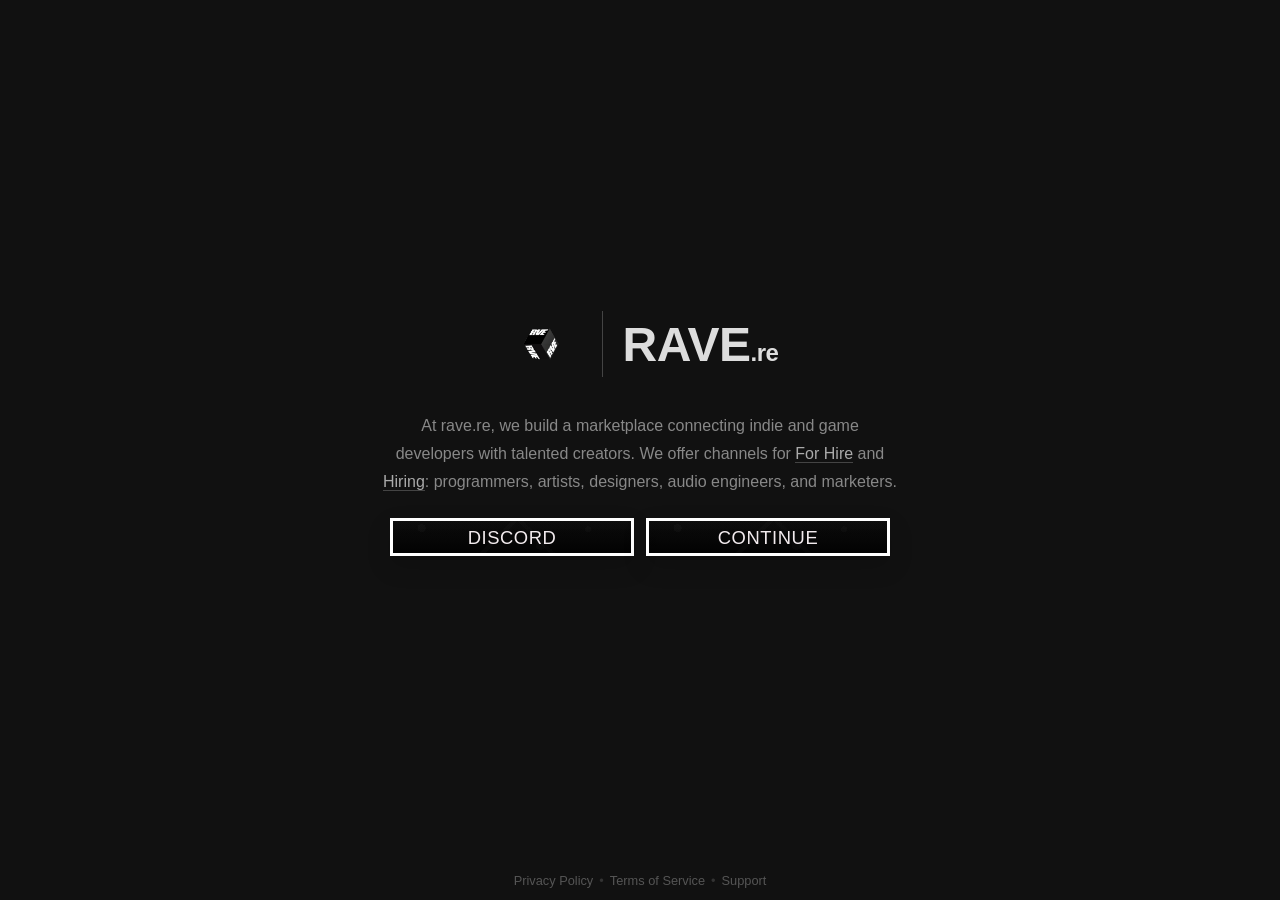
==== index.html @ a0270ed1 "rename to index.html" ====
﻿<!DOCTYPE html>
<html lang="en">
<head>
  <meta charset="UTF-8" />
  <meta name="viewport" content="width=device-width, initial-scale=1.0"/>
  <title>rave.re - marketplace</title>
  <link rel="icon" type="image/png" href="favicon.png" />
  <link rel="stylesheet" href="styles.css" />
</head>
<body>

  <div class="center">

    <div class="brand">
      <img src="logo.png" alt="RAVE Logo" class="brand-logo" />
      <div class="brand-divider"></div>
      <span class="brand-name">RAVE<span class="brand-tld">.re</span></span>
    </div>

    <p class="desc">
      At rave.re, we build a marketplace connecting indie and game developers with talented creators.
      We offer channels for
      <a href="https://discord.gg/YOUR_INVITE" target="_blank" rel="noopener">For Hire</a>
      and
      <a href="https://discord.gg/YOUR_INVITE" target="_blank" rel="noopener">Hiring</a>:
      programmers, artists, designers,
      audio engineers, and
      marketers.
    </p>

    <div class="button-group">
      <a href="https://discord.gg/veHUyEMm8Z" class="btn" target="_blank" rel="noopener">
        
        <span class="btn-title">Discord</span>
      </a>
      <a href="https://yoursite.com/learn-more" class="btn" target="_blank" rel="noopener">
        <span class="btn-title">Continue</span>
        
      </a>
    </div>

  </div>

  <footer>
    <a href="#">Privacy Policy</a>
    <span class="sep">•</span>
    <a href="#">Terms of Service</a>
    <span class="sep">•</span>
    <a href="#">Support</a>
  </footer>

</body>
</html>
---- styles.css ----
﻿*, *::before, *::after {
  box-sizing: border-box;
  margin: 0;
  padding: 0;
}

html, body {
  height: 100%;
}

body {
  background: #111;
  color: #bbb;
  font-family: -apple-system, BlinkMacSystemFont, 'Segoe UI', sans-serif;
  font-size: 16px;
  display: flex;
  flex-direction: column;
  align-items: center;
  justify-content: center;
  text-align: center;
  padding: 40px 20px;
}

.center {
  display: flex;
  flex-direction: column;
  align-items: center;
}

.brand {
  display: flex;
  align-items: center;
  gap: 20px;
  margin-bottom: 28px;
}

.brand img {
  height: 80px;
  width: 80px;
  object-fit: contain;
}

.brand-divider {
  width: 1px;
  height: 66px;
  background: #444;
}

.brand-name {
  font-size: 3rem;
  font-weight: 600;
  color: #ddd;
  letter-spacing: -0.01em;
}

.brand-tld {
  font-size: 1.5rem;
}

.button-group {
  width: min(100%, 500px);
  display: grid;
  grid-template-columns: repeat(2, minmax(150px, 1fr));
  gap: 12px;
  margin-top: 12px;
  margin-bottom: 40px;
}

.btn {
  position: relative;
  overflow: hidden;
  width: 100%;
  min-height: 38px;
  padding: 4px 12px 3px;
  color: #f2ebee;
  background:
    linear-gradient(180deg, rgba(0, 0, 0, 0.08), rgba(255, 255, 255, 0.03) 24%, rgba(0, 0, 0, 0.04)),
    linear-gradient(180deg, rgba(0, 0, 0, 0.92), rgba(0, 0, 0, 0.9));
  border: 3px solid #ffffff;
  border-radius: 0;
  text-decoration: none;
  cursor: pointer;
  transition: border-color 0.2s ease, background-color 0.2s ease, transform 0.2s ease;
  display: flex;
  flex-direction: column;
  align-items: center;
  justify-content: center;
  text-align: center;
  box-shadow: 0 10px 24px rgba(0, 0, 0, 0.16);
}

.btn::before {
  content: "";
  position: absolute;
  inset: 0;
  background:
    radial-gradient(circle at 12% 22%, rgba(255, 255, 255, 0.035) 0 4px, transparent 4px 100%),
    radial-gradient(circle at 82% 26%, rgba(255, 255, 255, 0.03) 0 3px, transparent 3px 100%),
    radial-gradient(circle at 62% 74%, rgba(255, 255, 255, 0.025) 0 5px, transparent 5px 100%),
    linear-gradient(135deg, transparent 0 44%, rgba(255, 255, 255, 0.025) 44% 46%, transparent 46% 100%),
    linear-gradient(45deg, transparent 0 58%, rgba(255, 255, 255, 0.02) 58% 60%, transparent 60% 100%);
  opacity: 0.7;
  pointer-events: none;
}

.btn::after {
  content: "";
  position: absolute;
  inset: 0;
  background: linear-gradient(180deg, rgba(255, 255, 255, 0.05), transparent 28%);
  pointer-events: none;
}

.btn-title,
.btn-subtitle {
  position: relative;
  z-index: 1;
}

.btn-title {
  display: inline-flex;
  align-items: center;
  justify-content: center;
  gap: 8px;
  font-size: clamp(0.95rem, 1.45vw, 1.15rem);
  font-weight: 400;
  line-height: 1.05;
  letter-spacing: 0.03em;
  text-transform: uppercase;
}

.btn-icon {
  display: inline-flex;
  align-items: center;
  justify-content: center;
  width: 18px;
  height: 18px;
  flex-shrink: 0;
}

.btn-icon svg {
  display: block;
  width: 100%;
  height: 100%;
}

.btn-subtitle {
  margin-top: 2px;
  font-size: clamp(0.72rem, 0.88vw, 0.84rem);
  color: rgba(255, 255, 255, 0.8);
  letter-spacing: 0.01em;
}

.btn:hover {
  border-color: #ff587d;
  transform: translateY(-1px);
  background:
    linear-gradient(180deg, rgba(255, 255, 255, 0.09), rgba(255, 255, 255, 0.035) 24%, rgba(0, 0, 0, 0.04)),
    linear-gradient(180deg, rgba(128, 116, 125, 0.94), rgba(111, 100, 109, 0.92));
}

.btn:focus-visible {
  outline: 2px solid #ff7b9b;
  outline-offset: 4px;
}

.desc {
  max-width: 520px;
  line-height: 1.75;
  color: #888;
  margin-bottom: 10px;
}

.desc a {
  color: #aaa;
  text-decoration: none;
  border-bottom: 1px solid #444;
}

.desc a:hover {
  color: #ddd;
  border-color: #888;
}

footer {
  position: fixed;
  bottom: 0;
  width: 100%;
  padding: 12px 20px;
  display: flex;
  justify-content: center;
  align-items: center;
  gap: 6px;
  flex-wrap: wrap;
  font-size: 0.8rem;
  color: #555;
}

footer a {
  color: #555;
  text-decoration: none;
}

footer a:hover {
  color: #999;
}

footer .sep {
  color: #333;
}

@media (max-width: 640px) {
  .button-group {
    grid-template-columns: 1fr;
  }

  .btn {
    min-height: 52px;
    padding: 6px 12px 4px;
  }

  .btn-title {
    letter-spacing: 0.03em;
  }

  .btn-subtitle {
    margin-top: 0px;
  }
}
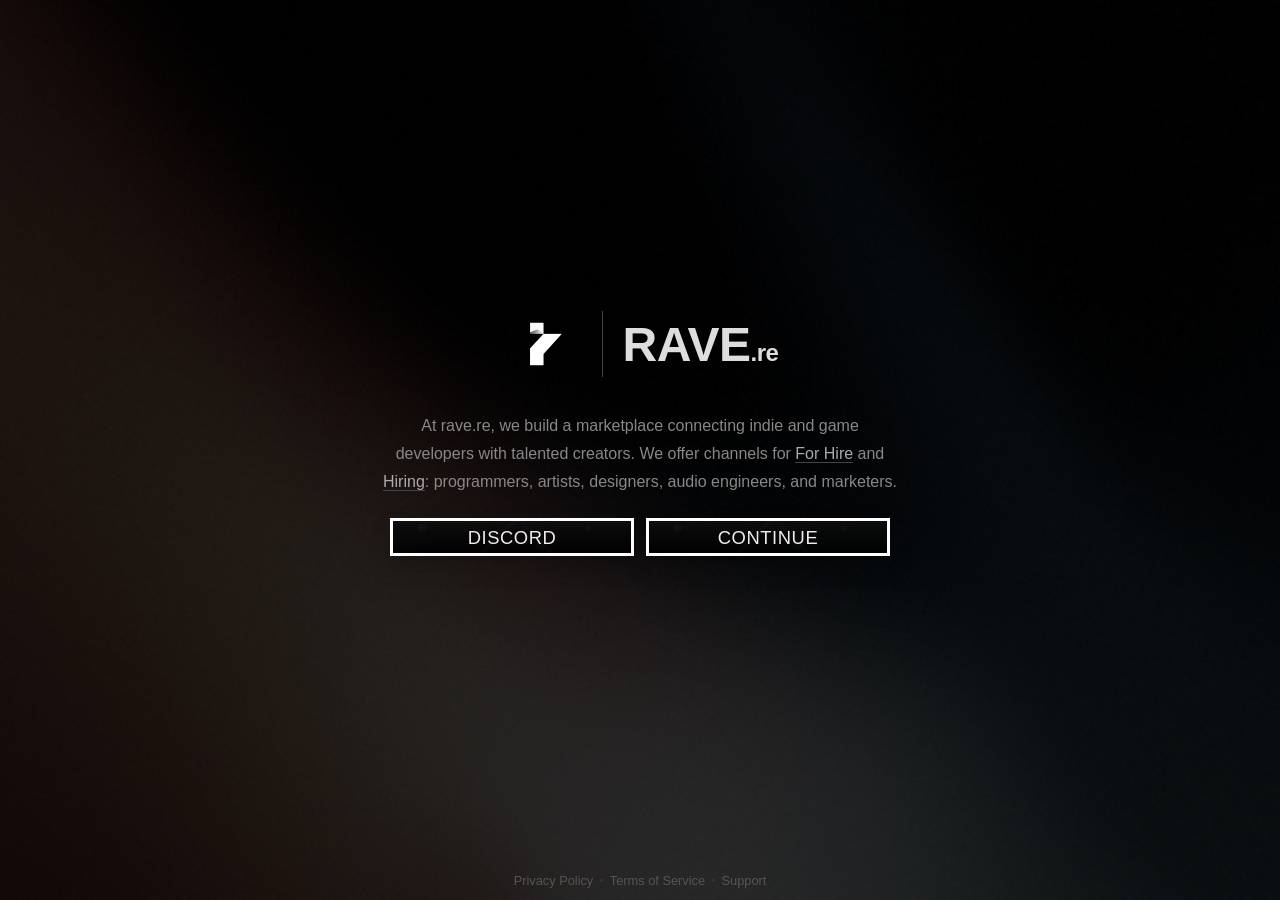
==== commit 87cd37ae: "Add background image bg.png and update styles" ====
--- a/index.html
+++ b/index.html
@@ -12,7 +12,7 @@
   <div class="center">
 
     <div class="brand">
-      <img src="logo.png" alt="RAVE Logo" class="brand-logo" />
+      <img src="rave.png" alt="RAVE Logo" class="brand-logo" />
       <div class="brand-divider"></div>
       <span class="brand-name">RAVE<span class="brand-tld">.re</span></span>
     </div>
--- a/styles.css
+++ b/styles.css
@@ -9,7 +9,8 @@
 }
 
 body {
-  background: #111;
+  background: url('bg.png') no-repeat center center fixed;
+  background-size: cover;
   color: #bbb;
   font-family: -apple-system, BlinkMacSystemFont, 'Segoe UI', sans-serif;
   font-size: 16px;
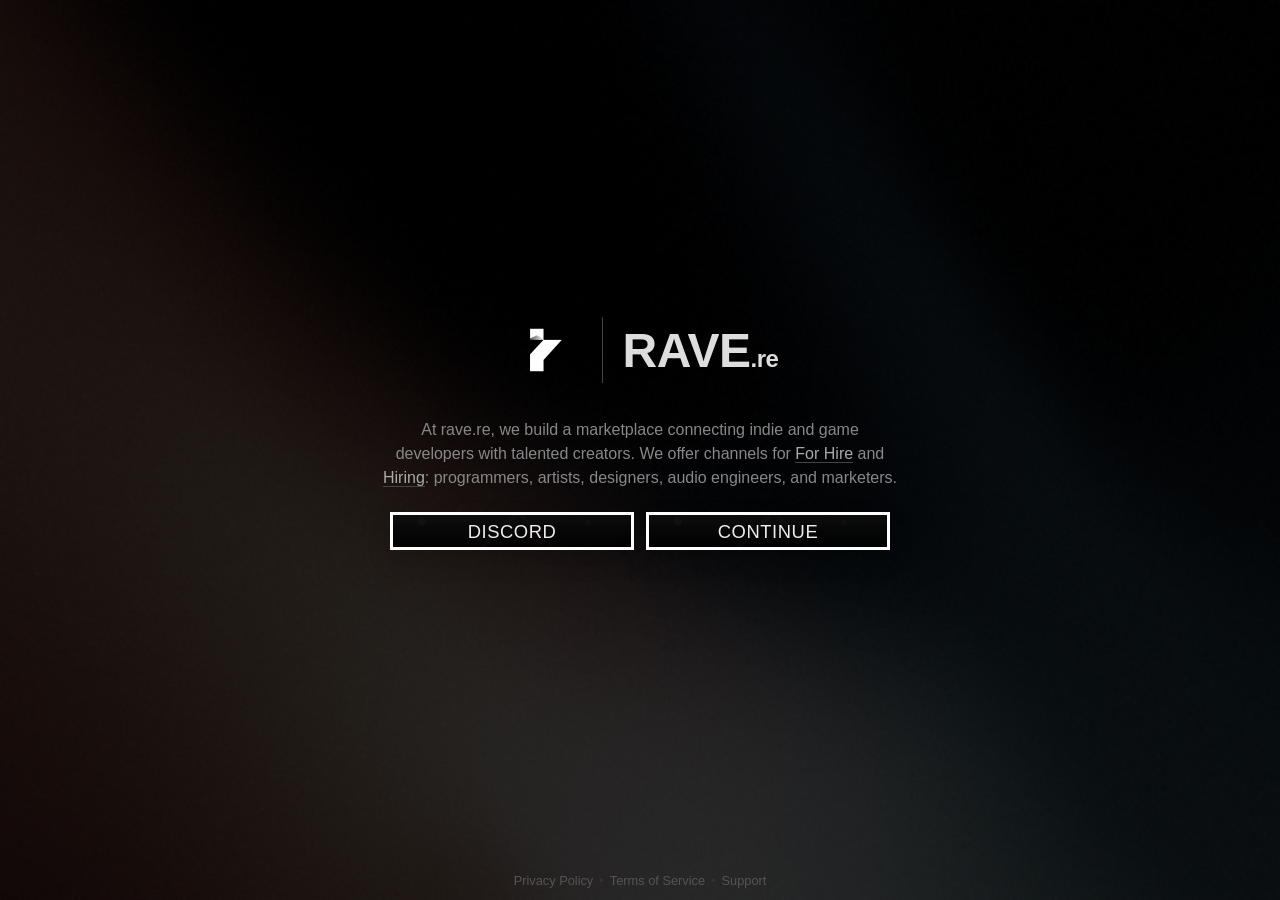
==== commit ea22f44f: "Add Google Analytics and update site content" ====
--- a/index.html
+++ b/index.html
@@ -1,13 +1,22 @@
-﻿<!DOCTYPE html>
+<!DOCTYPE html>
 <html lang="en">
 <head>
   <meta charset="UTF-8" />
   <meta name="viewport" content="width=device-width, initial-scale=1.0"/>
-  <title>rave.re - marketplace</title>
-  <link rel="icon" type="image/png" href="favicon.png" />
+  <title>rave.re - homepage</title>
+  <link rel="icon" type="image/png" href="rave.png" />
   <link rel="stylesheet" href="styles.css" />
+  <!-- Google tag (gtag.js) -->
+  <script async src="https://www.googletagmanager.com/gtag/js?id=G-RZJT39793L"></script>
+  <script>
+    window.dataLayer = window.dataLayer || [];
+    function gtag(){dataLayer.push(arguments);}
+    gtag('js', new Date());
+
+    gtag('config', 'G-RZJT39793L');
+  </script>
 </head>
-<body>
+<body class="landing">
 
   <div class="center">
 
@@ -33,7 +42,7 @@
         
         <span class="btn-title">Discord</span>
       </a>
-      <a href="https://yoursite.com/learn-more" class="btn" target="_blank" rel="noopener">
+      <a href="main.html" class="btn">
         <span class="btn-title">Continue</span>
         
       </a>
--- a/styles.css
+++ b/styles.css
@@ -9,11 +9,15 @@
 }
 
 body {
-  background: url('bg.png') no-repeat center center fixed;
-  background-size: cover;
   color: #bbb;
   font-family: -apple-system, BlinkMacSystemFont, 'Segoe UI', sans-serif;
   font-size: 16px;
+  background: #0b0b10;
+}
+
+.landing {
+  background: url('bg.png') no-repeat center center fixed;
+  background-size: cover;
   display: flex;
   flex-direction: column;
   align-items: center;
@@ -167,7 +171,7 @@
 
 .desc {
   max-width: 520px;
-  line-height: 1.75;
+  line-height: 1.50;
   color: #888;
   margin-bottom: 10px;
 }
@@ -228,3 +232,541 @@
     margin-top: 0px;
   }
 }
+
+/* ===========================
+   Main page (main.html)
+   =========================== */
+
+.main {
+  min-height: 100%;
+  color: #c9c9d4;
+  background: #14181c;
+}
+
+.container {
+  width: min(1180px, calc(100% - 48px));
+  margin: 0 auto;
+}
+
+.forum-topbar {
+  position: sticky;
+  top: 0;
+  z-index: 50;
+  background: rgba(15, 17, 20, 0.95);
+  backdrop-filter: blur(14px);
+  border-bottom: 1px solid rgba(255, 255, 255, 0.10);
+}
+
+.forum-topbar-inner {
+  display: flex;
+  align-items: center;
+  justify-content: space-between;
+  gap: 12px;
+  padding: 24px 0;
+}
+
+.forum-brand {
+  display: inline-flex;
+  align-items: center;
+  gap: 12px;
+  text-decoration: none;
+  color: inherit;
+  flex: 0 0 auto;
+}
+
+.forum-brand img {
+  width: 34px;
+  height: 34px;
+  object-fit: contain;
+}
+
+.forum-brand span {
+  font-weight: 600;
+  font-size: 1.7rem;
+  letter-spacing: -0.01em;
+  color: rgba(240, 240, 247, 0.95);
+}
+
+.forum-topbar-actions {
+  display: flex;
+  align-items: center;
+  gap: 10px;
+}
+
+.forum-action-btn {
+  display: inline-flex;
+  align-items: center;
+  justify-content: center;
+  height: 26px;
+  padding: 0 10px;
+  border-radius: 0;
+  text-decoration: none;
+  font-size: 0.82rem;
+  color: #f2ebee;
+  border: 2px solid #ffffff;
+  background:
+    linear-gradient(180deg, rgba(0, 0, 0, 0.08), rgba(255, 255, 255, 0.03) 24%, rgba(0, 0, 0, 0.04)),
+    linear-gradient(180deg, rgba(0, 0, 0, 0.92), rgba(0, 0, 0, 0.9));
+}
+
+.forum-action-btn.ghost {
+  background:
+    linear-gradient(180deg, rgba(0, 0, 0, 0.08), rgba(255, 255, 255, 0.03) 24%, rgba(0, 0, 0, 0.04)),
+    linear-gradient(180deg, rgba(0, 0, 0, 0.92), rgba(0, 0, 0, 0.9));
+  border-color: #ffffff;
+}
+
+.forum-action-btn:hover {
+  border-color: #ff587d;
+}
+
+.forum-icon-btn {
+  width: 28px;
+  height: 28px;
+  border-radius: 6px;
+  border: 0;
+  background: transparent;
+  color: rgba(240, 240, 247, 0.92);
+  display: inline-flex;
+  align-items: center;
+  justify-content: center;
+  cursor: pointer;
+}
+
+.forum-icon-btn svg {
+  width: 18px;
+  height: 18px;
+}
+
+.forum-icon-btn:hover {
+  background: rgba(255, 255, 255, 0.08);
+}
+
+.forum {
+  padding: 18px 0 42px;
+}
+
+.forum-hero {
+  position: relative;
+  padding: 18px 0 10px;
+}
+
+.forum-hero-dots {
+  position: absolute;
+  left: 0;
+  right: 0;
+  top: 0;
+  bottom: 0;
+  background-image: radial-gradient(rgba(255, 255, 255, 0.08) 1px, transparent 1px);
+  background-size: 3px 3px;
+  opacity: 0.22;
+  pointer-events: none;
+}
+
+.forum-hero-banner {
+  position: relative;
+  height: 104px;
+  border: 1px solid rgba(255, 255, 255, 0.14);
+  background:
+    url('bg.png') no-repeat center center / cover,
+    linear-gradient(90deg, rgba(0, 0, 0, 0.35), rgba(0, 0, 0, 0.10)),
+    linear-gradient(40deg, rgba(49, 51, 71, 0.88), rgb(37, 33, 34));
+  box-shadow: 0 58px 52px rgba(0, 0, 0, 0.42);
+  display: flex;
+  align-items: flex-end;
+  padding: 18px 18px 16px;
+}
+
+.forum-hero-banner h1 {
+  font-size: 3rem;
+  font-weight: 600;
+  color: #ddd;
+  letter-spacing: -0.01em;
+}
+
+.forum-list {
+  margin-top: 12px;
+  border-top: 1px solid rgba(255, 255, 255, 0.10);
+}
+
+.forum-row {
+  position: relative;
+  display: grid;
+  grid-template-columns: 1.1fr 0.9fr;
+  gap: 18px;
+  padding: 16px 16px 16px 0;
+  border-bottom: 1px solid rgba(255, 255, 255, 0.10);
+  background: rgba(0, 0, 0, 0.22);
+}
+
+.forum-row-stripe {
+  position: absolute;
+  left: 0;
+  top: 0;
+  bottom: 0;
+  width: 3px;
+  background: #ffcc33;
+}
+
+.forum-row-owners .forum-row-stripe { background: #ff4444; }
+.forum-row-cookbook .forum-row-stripe { background: #44d3d6; }
+.forum-row-sdk .forum-row-stripe { background: #c45cff; }
+
+.forum-row-left {
+  display: grid;
+  grid-template-columns: 68px 1fr;
+  gap: 14px;
+  padding-left: 16px;
+}
+
+.forum-icon {
+  width: 56px;
+  height: 56px;
+  border-radius: 0;
+  background:
+    linear-gradient(180deg, rgba(0, 0, 0, 0.08), rgba(255, 255, 255, 0.03) 24%, rgba(0, 0, 0, 0.04)),
+    linear-gradient(180deg, rgba(0, 0, 0, 0.92), rgba(0, 0, 0, 0.9));
+  border: 2px solid rgba(255, 255, 255, 0.9);
+  display: flex;
+  align-items: center;
+  justify-content: center;
+  color: rgba(240, 240, 247, 0.85);
+}
+
+.forum-icon svg {
+  width: 28px;
+  height: 28px;
+}
+
+.forum-row-text h2 {
+  font-size: 1.05rem;
+  font-weight: 700;
+  color: rgba(240, 240, 247, 0.95);
+}
+
+.forum-row-text p {
+  margin-top: 6px;
+  color: rgba(231, 231, 239, 0.68);
+  line-height: 1.35;
+  max-width: 62ch;
+}
+
+.forum-tags {
+  margin-top: 10px;
+  display: flex;
+  flex-wrap: wrap;
+  gap: 8px;
+}
+
+.forum-tag {
+  display: inline-flex;
+  align-items: center;
+  gap: 6px;
+  font-size: 0.78rem;
+  padding: 4px 8px;
+  border-radius: 0;
+  text-decoration: none;
+  color: rgba(231, 231, 239, 0.85);
+  background: rgba(0, 0, 0, 0.34);
+  border: 1px solid rgba(255, 255, 255, 0.18);
+}
+
+.forum-tag.teal {
+  background: rgba(68, 211, 214, 0.16);
+  border-color: rgba(68, 211, 214, 0.28);
+}
+
+.forum-tag.orange {
+  background: rgba(255, 166, 38, 0.14);
+  border-color: rgba(255, 166, 38, 0.26);
+}
+
+.forum-pill {
+  display: inline-flex;
+  align-items: center;
+  padding: 2px 6px;
+  border-radius: 0;
+  background: rgba(0, 0, 0, 0.30);
+  border: 1px solid rgba(255, 255, 255, 0.18);
+  color: rgba(231, 231, 239, 0.88);
+  font-size: 0.82rem;
+}
+
+.forum-row-right {
+  display: grid;
+  grid-template-columns: 110px 1fr;
+  gap: 14px;
+  align-items: start;
+  padding-right: 8px;
+}
+
+.forum-stats {
+  color: rgba(231, 231, 239, 0.55);
+  font-size: 0.9rem;
+  text-align: right;
+  padding-top: 3px;
+}
+
+.forum-topics {
+  list-style: none;
+  padding: 0;
+  margin: 0;
+  display: grid;
+  gap: 8px;
+}
+
+.forum-topics li {
+  display: flex;
+  align-items: baseline;
+  justify-content: space-between;
+  gap: 10px;
+}
+
+.forum-topics a {
+  color: rgba(240, 240, 247, 0.92);
+  text-decoration: none;
+  font-size: 0.92rem;
+}
+
+.forum-topics a:hover {
+  text-decoration: underline;
+}
+
+.forum-age {
+  color: rgba(231, 231, 239, 0.52);
+  font-size: 0.86rem;
+  flex: 0 0 auto;
+}
+
+.forum-row {
+  cursor: pointer;
+}
+
+.forum-row:hover {
+  background: rgba(255, 255, 255, 0.03);
+}
+
+/* Forum Modal */
+.forum-modal-overlay {
+  display: none;
+  position: fixed;
+  inset: 0;
+  background: rgba(0, 0, 0, 0.6);
+  backdrop-filter: blur(4px);
+  z-index: 100;
+}
+
+.forum-modal-overlay.active {
+  display: flex;
+  align-items: center;
+  justify-content: center;
+  padding: 20px;
+}
+
+.forum-modal {
+  background: #0f1117;
+  border: 1px solid rgba(255, 255, 255, 0.10);
+  border-radius: 2px;
+  width: 100%;
+  max-width: 1000px;
+  max-height: 85vh;
+  overflow-y: auto;
+  position: relative;
+  display: grid;
+  grid-template-columns: 1fr;
+  grid-template-rows: auto auto auto 1fr;
+}
+
+.forum-modal-close {
+  position: absolute;
+  top: 18px;
+  right: 18px;
+  background: none;
+  border: none;
+  color: #999;
+  font-size: 24px;
+  cursor: pointer;
+  z-index: 101;
+  padding: 4px 8px;
+}
+
+.forum-modal-close:hover {
+  color: #fff;
+}
+
+.forum-modal-header {
+  padding: 24px;
+  border-bottom: 1px solid rgba(255, 255, 255, 0.08);
+}
+
+.forum-modal-header h1 {
+  font-size: 1.4rem;
+  font-weight: 700;
+  color: #fff;
+  margin: 0 0 8px 0;
+}
+
+.forum-modal-header p {
+  color: rgba(231, 231, 239, 0.68);
+  margin: 0;
+}
+
+.forum-modal-tabs {
+  display: flex;
+  gap: 0;
+  padding: 0 24px;
+  border-bottom: 1px solid rgba(255, 255, 255, 0.08);
+}
+
+.forum-modal-tab {
+  padding: 12px 16px;
+  background: none;
+  border: none;
+  color: rgba(231, 231, 239, 0.60);
+  cursor: pointer;
+  font-size: 0.95rem;
+  border-bottom: 2px solid transparent;
+  margin-bottom: -1px;
+  transition: all 0.2s;
+}
+
+.forum-modal-tab:hover {
+  color: rgba(231, 231, 239, 0.85);
+}
+
+.forum-modal-tab.active {
+  color: #fff;
+  border-bottom-color: #ff7b9b;
+}
+
+.forum-modal-list {
+  padding: 0 24px 24px 24px;
+  overflow-y: auto;
+}
+
+.forum-modal-list-header {
+  display: grid;
+  grid-template-columns: 2fr 80px 80px 100px;
+  gap: 16px;
+  padding: 16px 0;
+  border-bottom: 1px solid rgba(255, 255, 255, 0.10);
+  margin-bottom: 16px;
+  font-weight: 700;
+  color: rgba(231, 231, 239, 0.70);
+  font-size: 0.9rem;
+}
+
+.forum-modal-topics {
+  display: grid;
+  gap: 2px;
+}
+
+.forum-modal-topic-row {
+  display: grid;
+  grid-template-columns: 2fr 80px 80px 100px;
+  gap: 16px;
+  padding: 14px 12px;
+  background: rgba(255, 255, 255, 0.02);
+  border-radius: 0;
+  align-items: center;
+}
+
+.forum-modal-topic-row:hover {
+  background: rgba(255, 255, 255, 0.05);
+}
+
+.forum-modal-topic-row .col-topic a {
+  color: rgba(240, 240, 247, 0.92);
+  text-decoration: none;
+  font-size: 0.95rem;
+}
+
+.forum-modal-topic-row .col-topic a:hover {
+  color: #ff7b9b;
+}
+
+.forum-modal-topic-row .col-replies,
+.forum-modal-topic-row .col-views,
+.forum-modal-topic-row .col-activity {
+  color: rgba(231, 231, 239, 0.65);
+  font-size: 0.9rem;
+  text-align: right;
+}
+
+@media (max-width: 768px) {
+  .forum-modal-overlay.active {
+    align-items: flex-end;
+  }
+
+  .forum-modal {
+    max-width: 100%;
+    max-height: 90vh;
+    border-radius: 8px 8px 0 0;
+  }
+
+  .forum-modal-list-header,
+  .forum-modal-topic-row {
+    grid-template-columns: 1fr;
+    gap: 8px;
+  }
+
+  .forum-modal-list-header {
+    padding: 12px 0;
+  }
+
+  .forum-modal-topic-row {
+    padding: 12px;
+  }
+
+  .forum-modal-topic-row .col-replies,
+  .forum-modal-topic-row .col-views,
+  .forum-modal-topic-row .col-activity {
+    text-align: left;
+  }
+}
+
+.forum-footer a {
+  color: rgba(231, 231, 239, 0.55);
+  text-decoration: none;
+}
+
+.forum-footer a:hover {
+  color: rgba(231, 231, 239, 0.85);
+}
+
+@media (max-width: 920px) {
+  .forum-row {
+    grid-template-columns: 1fr;
+  }
+  .forum-row-right {
+    grid-template-columns: 110px 1fr;
+    padding-left: 16px;
+    padding-right: 16px;
+  }
+  .forum-stats {
+    text-align: left;
+  }
+}
+
+@media (max-width: 640px) {
+  .container {
+    width: min(1180px, calc(100% - 28px));
+  }
+  .forum-action-btn {
+    display: none;
+  }
+  .forum-row-left {
+    grid-template-columns: 56px 1fr;
+  }
+  .forum-icon {
+    width: 48px;
+    height: 48px;
+  }
+  .forum-row-right {
+    grid-template-columns: 1fr;
+    gap: 8px;
+  }
+  .forum-stats {
+    padding-top: 0;
+  }
+}
